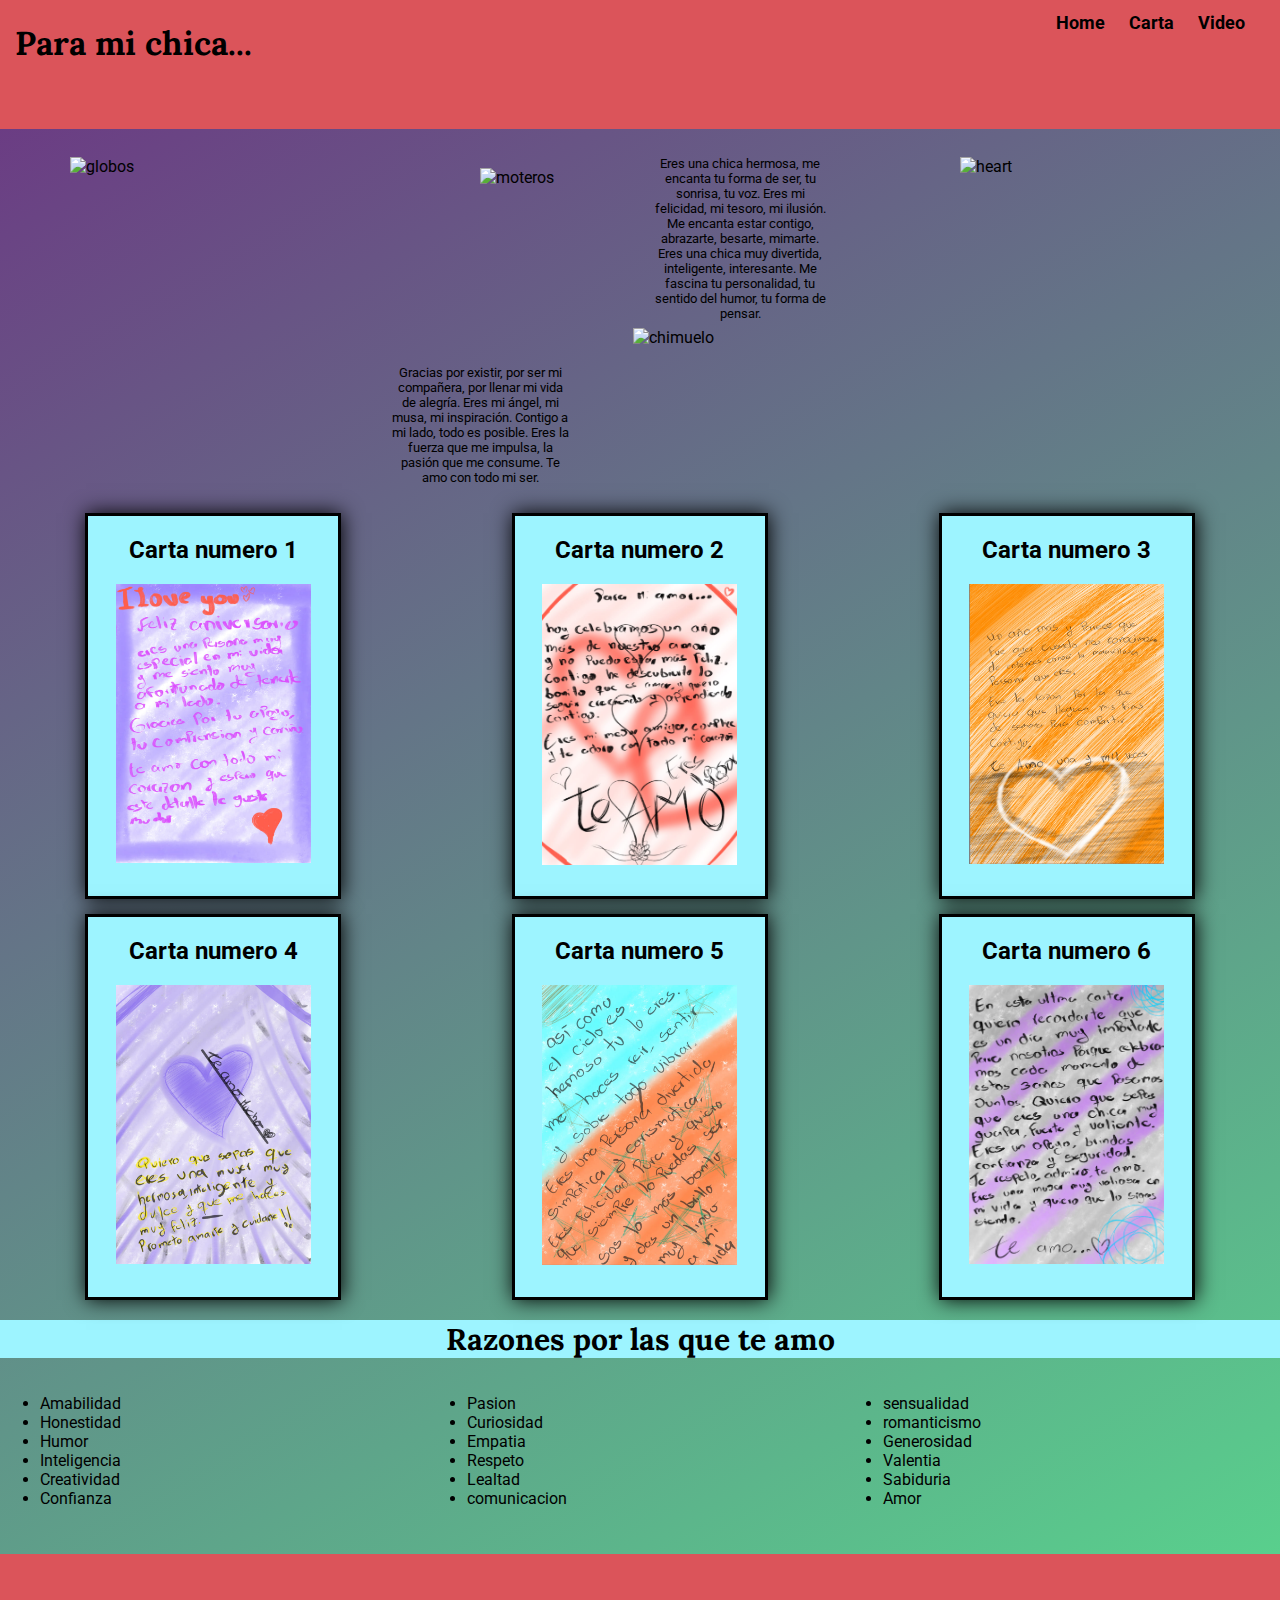
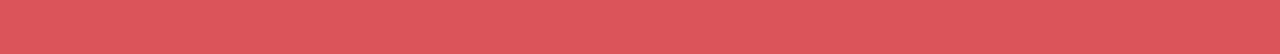
==== carta.html @ b3347b2d "first repository" ====
<!DOCTYPE html>
<html lang="en">
<head>
    <meta charset="UTF-8">
    <meta name="viewport" content="width=device-width, initial-scale=1" />
    <link rel="stylesheet" href="css//small.css">
    <link rel="stylesheet" href="css//medium.css">
    <link rel="stylesheet" href="css//large.css">
    <link rel="preconnect" href="https://fonts.googleapis.com">
    <link rel="preconnect" href="https://fonts.gstatic.com" crossorigin>
    <link href="https://fonts.googleapis.com/css2?family=Lora&family=Roboto:ital@1&display=swap" rel="stylesheet">
    <title>project page</title>
</head>


<body>
    <header>
        <h1>Para mi chica...</h1>
        <a id="menu" href="#"></a>
        <nav class="navi">
          <ul class="navigation">
            <li><a href="index.html">Home</a></li>
            <li><a href="carta.html">Carta</a></li>
            <li><a href="videos.html">Video</a></li>
          </ul>
        </nav>
    </header>

    <main>
      <div class="firstpartofcarts">
        <img src="images//moteros.JPG" alt="moteros">
        <p id="firsttext">Eres una chica hermosa, me encanta tu forma de ser, tu sonrisa, tu voz. Eres mi felicidad, mi tesoro, mi ilusión. Me encanta estar contigo, abrazarte, besarte, mimarte. Eres una chica muy divertida, inteligente, interesante. Me fascina tu personalidad, tu sentido del humor, tu forma de pensar.</p>
        <img src="images//chimuelo.JPG" alt="chimuelo">
        <p id="secondtext">Gracias por existir, por ser mi compañera, por llenar mi vida de alegría. Eres mi ángel, mi musa, mi inspiración. Contigo a mi lado, todo es posible. Eres la fuerza que me impulsa, la pasión que me consume. Te amo con todo mi ser.</p>
        <img src="images//astroglobos.JPG" alt="globos">
        <img src="images//astroheart.JPG" alt="heart">
      </div>


      <div class="carts">
        <div id="cart1">
          <h2>Carta numero 1</h2>
          <img src="images//carta1.jpg" alt="picture1">
          <p></p>
        </div>
        <div id="cart2">
          <h2>Carta numero 2</h2>
          <img src="images//carta2.jpg" alt="picture2">
          <p></p>
        </div>
        <div id="cart3">
          <h2>Carta numero 3</h2>
          <img src="images//carta3.jpg" alt="picture3">
          <p></p>
        </div>
        <div id="cart4">
          <h2>Carta numero 4</h2>
          <img src="images//carta4.jpg" alt="picture4">
          <p></p>
        </div>
        <div id="cart5">
          <h2>Carta numero 5</h2>
          <img src="images//carta5.jpg" alt="picture5">
          <p></p>
        </div>
        <div id="cart6">
          <h2>Carta numero 6</h2>
          <img src="images//carta6.jpg" alt="picture6">
          <p></p>
        </div>
      </div>


      <div class="downtitlerazones">
        <h1>Razones por las que te amo</h1>
      </div>
      <div class="Razones">
        <div class="primeraparte">
          <ul>
            <li>Amabilidad</li>
            <li>Honestidad</li>
            <li>Humor</li>
            <li>Inteligencia</li>
            <li>Creatividad</li>
          <li>Confianza</li>
          </ul>

        </div>
        <div class="segundaparte">
        <ul>
          <li>Pasion</li>
          <li>Curiosidad</li>
          <li>Empatia</li>
          <li>Respeto</li>
          <li>Lealtad</li>
          <li>comunicacion</li>
        </ul>
        </div>


        <div class="terceraparte">
        <ul>
          <li>sensualidad</li>
          <li>romanticismo</li>
          <li>Generosidad</li>
          <li>Valentia</li>
          <li>Sabiduria</li>
          <li>Amor</li>          
        </ul>
        </div>
      </div>

    </main>

    <footer>
    </footer>

    <script type="text/javascript" defer src="js/hambbuttom.js"></script>
</body>
</html>
---- css/small.css ----
/* header */
header{
    display: grid;
    grid-template-columns: 80px 1fr 1fr 1fr 1fr;
    background-color: #db545a;
    margin: 0 auto;
    height: 129px;
    width: auto;
}

header h1{
    font-size: 33px;
    grid-column: 1/4;
    padding-left: 15px;
}
body{
    background: linear-gradient(150deg, #6c3483, #58d68d);
    min-width: 387px;
    margin: 0 auto;
}
h2 h3 h4{
    font-family: 'Lora', cursive;
}
h1{
    font-family: 'Lora', sans-serif;
}
p,a{
    font-family: 'Roboto', sans-serif;
}
p{
    font-size: 13px;
}

/* ham buttom */
body {
	font-family: Roboto, sans-serif;
}
/* Mobile View ***************/
.navi{

    display: grid;
    grid-column: 5;
    grid-row: 1;
    background-color: #db545a;
}
#menu {
    grid-column: 6;
	display: block;
	font-size: 2rem;
	font-weight:700;
	text-decoration: none;
	padding: .5rem .75rem;
	color: #000;
}

#menu::before {
	content: "≡";
}
.navigation {
	list-style: none;
	margin: 0 auto;
	max-width: 760px;
}

.navigation li {
	display: none;
}
.navigation a {
	display: block;
	padding: 0.75rem;
	text-align: left;
	text-decoration: none;
	color: black;
	font-weight: 700;
	transition: 0.5s;
	font-size: clamp(1rem, 2vmin, 1.5rem);
}

.navigation a:hover {
	color: white;
	background-color: black;
}
.navigation a:active{
    color: white;
    background-color: black;
}

.show li {
	display: block;
}

#menu.show::before {
	content: "X";
}



/* main */
.firstimage img {
    grid-column: 1/5;
    grid-row: 2;
    margin-top: -7px;
    width: 100%;
    height: 430px;
}
.stats {
    text-align: center;
    position: absolute;
    height: 61px;
    top: 168px;
    right: 18px;
    background: radial-gradient(#eee, #f6f6f6);
    border: 3px solid #000;
    opacity: .9;
    margin-left: 69px;
    width: 230px;
}
.stats h2{
    font-size: 15px;
}
.Lomasbonito{
    text-align: center;
}
.dot {
    background: #000000;
    border-radius: 0.8em;
   color: #ffffff;
   display: inline-block;
   font-weight: bold;
   line-height: 1.6em;
   margin-right: 15px;
   text-align: center;
   width: 1.6em; 
   margin: 15px;
   margin-top: -11px;
   margin-bottom: -14px;
}  
/*----------- boxes--------- */  
.imagesofindex, .imagesofindex1, .imagesofindex2, .imagesofindex3, .imagesofindex4, .imagesofindex5{
    display: none;
}
.boxes{
    text-align: center;
}
.boxes img{
    width: 60%;
    padding: 7px;
    box-shadow: -3px 20px 20px 0px #000000;
}
.box2, .box3, .box4 {
    background-color: #9df4ff;
    width: 270px;
    border: 4px solid #db545a;
    margin-left: auto;
    margin-right: auto;
    margin-top: 40px;
    height: 398px;
    border: 1px solid #000;
}
.box2 h4{
    font-size: 20px;

}
.box3 h4{
    font-size: 20px;
}
.box4 h4{
    font-size: 20px;
}
/*----------- texto--------- */
.Primertexto{
    background-color: #000;
    border-radius: 130px;
}
.Primertexto p{
    text-align: center;
    padding: 25px;
    color: #eee;
    font-size: 18px;
}

/*------------video--------- */
iframe {
    display: block;
    margin: 0 auto;
    width: 358px;
 }
/*------------footer--------- */
footer{
    background-color: #db545a;
    margin-top: 30px;
    height: 100px;
}

/*------------------------------------------------------------carts page---------------------------------------------------------------------- */

.firstpartofcarts{
    display: grid;
    grid-template-columns: 1fr 1fr;
    grid-template-rows: 1fr 1fr;
}
.firstpartofcarts img:first-child{
    width: 159px;
    height: 167px;
    grid-column: 1;
    margin: auto;
}
#firsttext{
    text-align: center;
    margin-top: 27px;
    width: 180px;
}
.firstpartofcarts img:nth-child(3){
    width: 178px;
    height: 187px;
    grid-column: 2;
    margin: auto;
}
#secondtext{
    grid-row: 2;
    text-align: center;
    margin-top: 46px;
    margin-left: auto;
    margin-right: auto;
    width: 180px;
}
.firstpartofcarts img:nth-child(5){
    display: none;
}
.firstpartofcarts img:nth-child(6){
    display: none;
}


#cart1, #cart2, #cart3, #cart4, #cart5, #cart6 {
    background-color: #9df4ff;
    box-shadow: 1px 0px 20px 0px #000000;
    border: 3px solid #000;
    width: 320px;
    text-align: center;
    margin-left: auto;
    margin-right: auto;
    height: 470px;
    margin-top: 15px;
}
.carts img{
    width: 270px;
}
.downtitlerazones h1{
    background-color: #9df4ff;
    font-size: 30px;
    text-align: center;
}
.Razones{
    display: grid;
    grid-template-columns: 1fr 1fr 1fr;
    margin:auto
}
.terceraparte{
    margin-left: -10px;
}

/*------------------------------------------------------------video page---------------------------------------------------------------------- */
iframe{
    height: 237px;
    width: 270px;
}
.imagenespartearriba, .imagenesparteabajo{
    display: flex;
    margin: auto;
    justify-content: center;
    align-items: center;
    margin-top: 10px;
    margin-bottom: 10px;
    gap: 16px;
}
.imagenespartearriba img{
    width: 173px;
    height: 248px;
    margin: auto;
}
.imagenesparteabajo img{
    width: 173px;
    height: 248px;
    margin: auto;
}
.imagenumber6, .imagenumber7, .imagenumber8, .imagenumber9{
    display: none;
}
---- css/medium.css ----
@media only screen and (min-width: 416px){
    .stats {
        height: 54px;
        top: 155px;
        right: 10px;
        width: 293px;
    }
    .imagesofindex, .imagesofindex1{
        display:inline ;
    }
    .imagesofindex{
        margin-top: -8px;
    }
    .imagesofindex1{
        grid-column: 2;
        margin-top: -255px;
    }
        
    .boxes{
        display:grid;
        grid-template-columns: 1fr 1fr;
        grid-template-rows: 1fr 1fr 1fr;
        text-align: center;
    }
    .box2, .box3, .box4{
        width: auto;
        color: #000000;
        margin: 15px;
        height: 400px;
    }
    .box2{
        grid-row: 1;
    }
    .box3{
        grid-row: 2;
        grid-column: 2;
        margin-top: -237px;

    }
    .box4{
        grid-row: 3;
        margin-top: -388px;

    }
    .Primertexto{
        margin-top: -419px;
    }
    .carts{
        display: grid;
        grid-template-columns: 1fr 1fr;
    }
/*------------------------------------------------------------carts page---------------------------------------------------------------------- */
    .carts{
        display: grid;
        grid-template-columns: 1fr 1fr; 
    }
    #cart1, #cart2, #cart3, #cart4, #cart5, #cart6 {
        width: 200px;
        height: 400px;
    }
/*------------------------------------------------------------finish carts page---------------------------------------------------------------------- */

/*------------------------------------------------------------carts page---------------------------------------------------------------------- */
    .firstpartofcarts img:first-child{
        width: 186px;
        height: 179px;
        margin-top: 10px;
        margin-right: 5px;
    }
    #firsttext{
        text-align: center;
        margin-top: 27px;
        width: 200px;
    }
    .firstpartofcarts img:nth-child(3){
        width: 188px;
        height: 197px;
        margin-left: -2px;
    }
    #secondtext{
        width: 200px;
        margin-top: 46px;
        margin-right: 5px;
    }
    #cart1, #cart2, #cart3, #cart4, #cart5, #cart6 {
        width: 195px;
        height: 330px;
        margin-top: 15px;
    }
    .carts img{
        width: 170px;
    }
    /*------------------------------------------------------------video page---------------------------------------------------------------------- */
    iframe {
        width: 300px;
        height:320px;
    }

    .imagenespartearriba img{
        width: 193px;
    }
    .imagenesparteabajo img{
        width: 193px;
    }
}
@media only screen and (min-width: 635px){
    .imagesofindex{
        margin-top: 10px;
    }
    .imagesofindex1{
        margin-top: -231px;
    }
    .box2, .box3, .box4{
        height: 480px;
    }
    .stats {
        height: 41px;
        top: 155px;
        right: 28px;
        width: 448px;
    }
    .firstpartofcarts img:first-child{
        width: 216px;
        margin-top: 10px;
        margin-right: -5px;
    }
    #firsttext{
        text-align: center;
        margin-top: 16px;
        width: 200px;
        margin-left: 10px;
    }
    .firstpartofcarts img:nth-child(3){
        width: 210px;
        height: 210px;
        margin-left: -12px;
        margin-top: -16px;
    }
    #secondtext{
        width: 200px;
        margin-top: 46px;
        margin-right: 40px;
    }
    #cart1, #cart2, #cart3, #cart4, #cart5, #cart6 {
        width: 250px;
        height: 400px;
    }
    .carts img{
        width: 195px;
    }
    /*------------------------------------------------------------video page---------------------------------------------------------------------- */
    iframe {
        width: 350px;
        height:320px;
    }

    .imagenespartearriba img{
        width: 213px;
        height: 278px;
        margin: auto;
    }
    .imagenesparteabajo img{
        width: 213px;
        height: 278px;
        margin: auto;
    }

}
---- css/large.css ----
@media only screen and (min-width: 800px){
    .navigation {
		display: flex;
	}
	.navigation li {
		display: block; /* change state in small view */
		flex: 1 1 100%;
	}
	.navigation a {
		text-align: center;
	}
	#menu {
		display: none;
	}
    .boxes{
        display:grid;
        grid-template-columns: 1fr 1fr 1fr;
        grid-template-rows: 1fr;
        margin-top: 84px;
        gap: 23px;
    }
    .imagesofindex, .imagesofindex1, .imagesofindex2, .imagesofindex3, .imagesofindex4, .imagesofindex5{
        display:block;
        margin: auto;
    }
    .imagesofindex{
        margin-top: 0px;
    }
    .imagesofindex1{
        grid-column: 3;
        margin-top: 0;
    }
    .imagesofindex5{
        grid-column: 2;
        grid-row: 2;
    }
    .boxes img{
        width: 150px;
        height: 174px;
        margin-bottom: 10px;
        background-color: #db545a;
    }
    .box2, .box3, .box4{
        height: 367px;
        width: 222px;
        color:#db545a;
        margin: auto;
    }
    .box3 {
        grid-column: 2;
        grid-row: 1;
        margin-top: auto;
    }
    .box4 {
        grid-row: 1;
        margin-top: auto;
    }
    .Primertexto{
        margin-top: auto;
        margin-left: 30px;
        margin-right: 30px;
    }
    /*------------------------------------------------------------carts page---------------------------------------------------------------------- */
    .firstpartofcarts img:first-child{
        grid-column: 2;
    }
    #firsttext{
        text-align: center;
        margin-top: 27px;
        width: 180px;
    }
    .firstpartofcarts img:nth-child(3){
        width: 168px;
        height: 167px;
        grid-column: 3;
        margin: auto;
    }
    #secondtext{
        grid-row: 2;
        grid-column: 2;
        text-align: center;
        margin-top: 46px;
        margin-left: auto;
        margin-right: auto;
        width: 180px;
    }
    .firstpartofcarts {
        display: grid;
        grid-template-columns: 1fr 1fr 1fr 1fr;
        grid-template-rows: 190px 1fr;
    }
    .firstpartofcarts img:first-child{
        width: 165px;
        margin-top: 39px;
        margin-right: -5px;
    
    }
    .firstpartofcarts img:nth-child(3) {
        width: 186px;
        height: 162px;
        margin-left: -7px;
    }
    .firstpartofcarts img:nth-child(5){
        display: inline;
        width: 180px;
        height: 340px;
        grid-column: 1;
        grid-row: 1/2;
        margin-top: 28px;
        margin-left: auto;
        margin-right: auto;
    }
    .firstpartofcarts img:nth-child(6){
        display: inline;
        width: 180px;
        height: 340px;
        grid-column: 4;
        grid-row: 1/2;
        margin-top: 28px;
    }
    .carts{
        display: grid;
        grid-template-columns: 1fr 1fr 1fr;
        grid-row: 1fr 1fr;
    }
    #cart1, #cart2, #cart3, #cart4, #cart5, #cart6 {
        width: 250px;
        height: 380px;
    }
/*------------------------------------------------------------video page---------------------------------------------------------------------- */ 
.imagenespartearriba img{
    width: 190px;
    height: 278px;
    margin: auto;
}
.imagenesparteabajo img{
    width: 190px;
    height: 278px;
    margin: auto;
}
.imagenumber6, .imagenumber7, .imagenumber8, .imagenumber9{
        display: inline;
    }
}
@media only screen and (min-width: 953px){
    .boxes img{
        width: 170px;
        height: 215px;
    }
    .box2, .box3, .box4{
        height: 403px;
        width: 255px;
    }
    /*------------------------------------------------------------video page---------------------------------------------------------------------- */
    .imagenespartearriba img{
        width: 213px;
        height: 278px;
        margin: auto;
    }
    .imagenesparteabajo img{
        width: 213px;
        height: 278px;
        margin: auto;
    }
    .imagenespartearriba, .imagenesparteabajo{
        gap: 40px;
    }   
    iframe {
        width: 430px;
        height:350px;
    }
}
@media only screen and (min-width: 1330px){
    .box2, .box3, .box4{
        height:550px;
    }
}
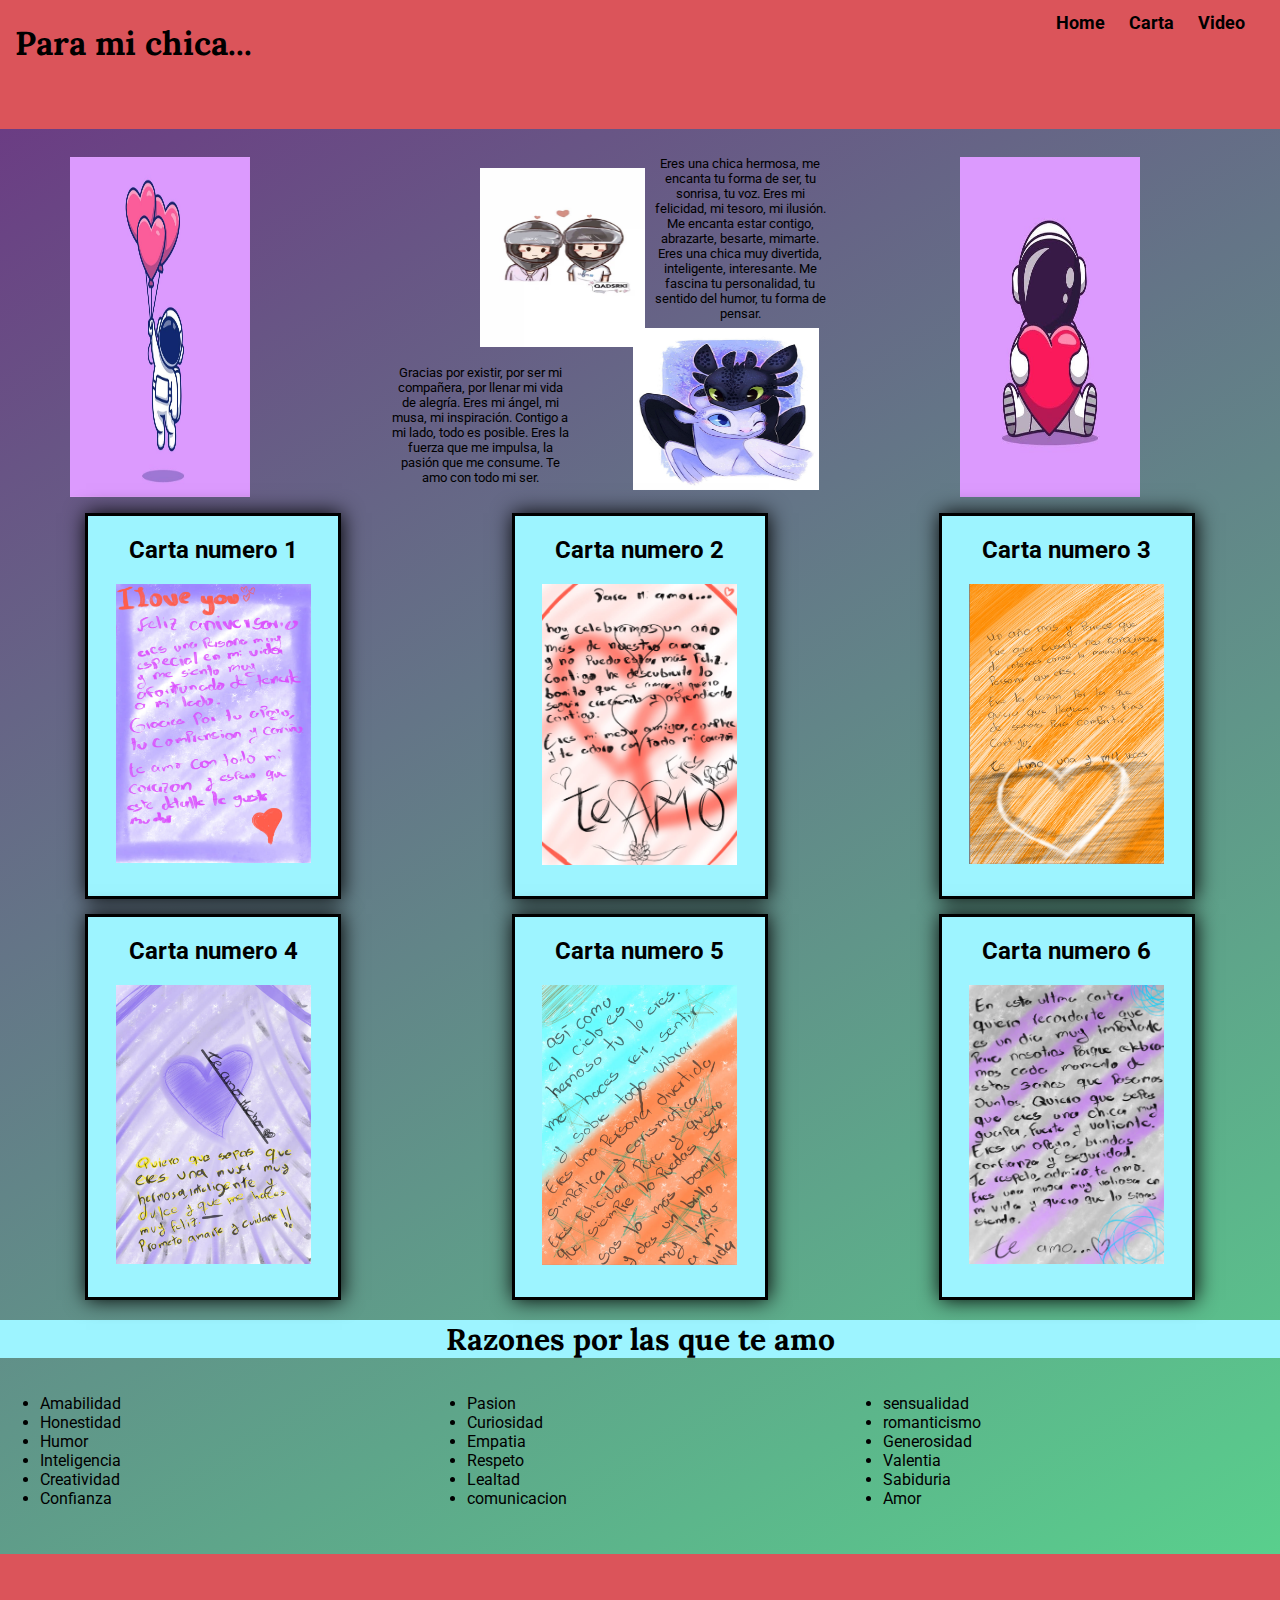
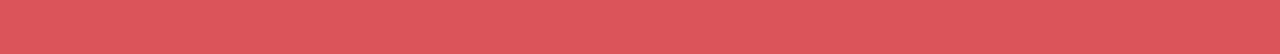
==== commit b8eef6a7: "images jpg size" ====
--- a/carta.html
+++ b/carta.html
@@ -28,12 +28,12 @@
 
     <main>
       <div class="firstpartofcarts">
-        <img src="images//moteros.JPG" alt="moteros">
+        <img src="images//moteros.jpg" alt="moteros">
         <p id="firsttext">Eres una chica hermosa, me encanta tu forma de ser, tu sonrisa, tu voz. Eres mi felicidad, mi tesoro, mi ilusión. Me encanta estar contigo, abrazarte, besarte, mimarte. Eres una chica muy divertida, inteligente, interesante. Me fascina tu personalidad, tu sentido del humor, tu forma de pensar.</p>
-        <img src="images//chimuelo.JPG" alt="chimuelo">
+        <img src="images//chimuelo.jpg" alt="chimuelo">
         <p id="secondtext">Gracias por existir, por ser mi compañera, por llenar mi vida de alegría. Eres mi ángel, mi musa, mi inspiración. Contigo a mi lado, todo es posible. Eres la fuerza que me impulsa, la pasión que me consume. Te amo con todo mi ser.</p>
-        <img src="images//astroglobos.JPG" alt="globos">
-        <img src="images//astroheart.JPG" alt="heart">
+        <img src="images/astroglobos.jpg" alt="globos">
+        <img src="images//astroheart.jpg" alt="heart">
       </div>
 
 
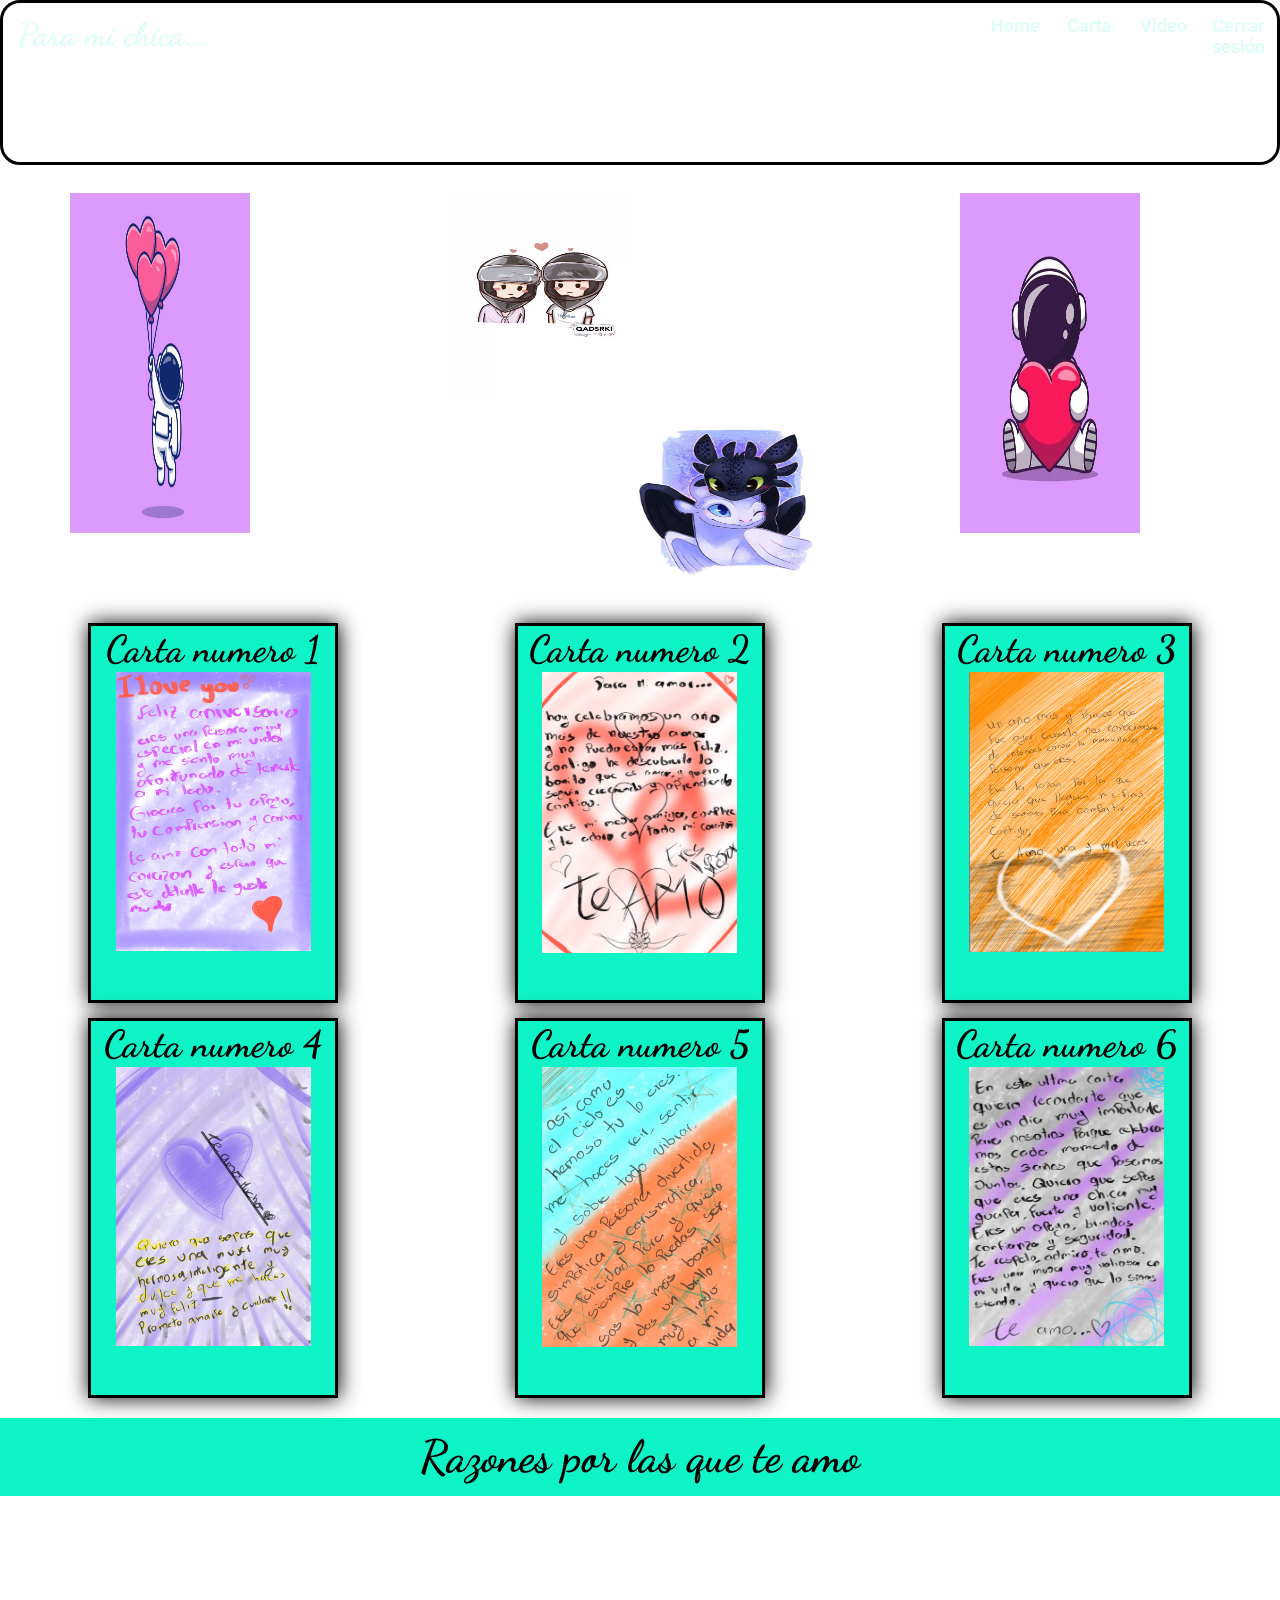
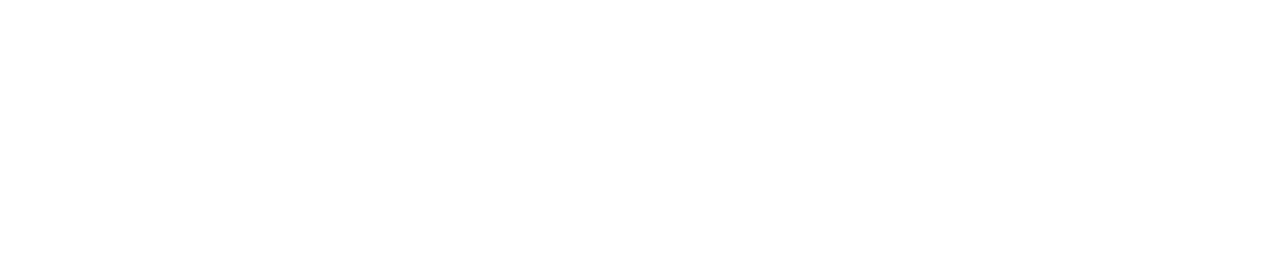
==== commit 9d5d95ec: "last changes" ====
--- a/carta.html
+++ b/carta.html
@@ -8,7 +8,7 @@
     <link rel="stylesheet" href="css//large.css">
     <link rel="preconnect" href="https://fonts.googleapis.com">
     <link rel="preconnect" href="https://fonts.gstatic.com" crossorigin>
-    <link href="https://fonts.googleapis.com/css2?family=Lora&family=Roboto:ital@1&display=swap" rel="stylesheet">
+    <link href="https://fonts.googleapis.com/css2?family=Dancing+Script:wght@600&family=Lora&family=Roboto:ital@1&display=swap" rel="stylesheet">
     <title>project page</title>
 </head>
 
@@ -22,6 +22,7 @@
             <li><a href="index.html">Home</a></li>
             <li><a href="carta.html">Carta</a></li>
             <li><a href="videos.html">Video</a></li>
+            <li id="logoutButton"><a>Cerrar sesión</a></li>
           </ul>
         </nav>
     </header>
@@ -116,5 +117,6 @@
     </footer>
 
     <script type="text/javascript" defer src="js/hambbuttom.js"></script>
+    <script type="text/javascript" defer src="js/logout.js"></script>
 </body>
 </html>--- a/css/small.css
+++ b/css/small.css
@@ -1,35 +1,83 @@
-
 /* header */
 header{
     display: grid;
     grid-template-columns: 80px 1fr 1fr 1fr 1fr;
-    background-color: #db545a;
+    background-image: url(https://i.ibb.co/s57NrgV/aba074a8-fa0d-44be-8b86-1d2328bdad12.jpg);
     margin: 0 auto;
-    height: 129px;
+    height: 165px;
     width: auto;
+    border-radius: 20px;
+    border: 3px solid #000;
 }
 
 header h1{
     font-size: 33px;
     grid-column: 1/4;
     padding-left: 15px;
-}
-body{
-    background: linear-gradient(150deg, #6c3483, #58d68d);
-    min-width: 387px;
-    margin: 0 auto;
-}
+    font-family: 'Dancing Script', sans-serif;
+}
+* {
+	margin: 0;
+	padding: 0;
+	box-sizing: border-box;
+	}
+html {
+    background-image: url(https://i.ibb.co/s57NrgV/aba074a8-fa0d-44be-8b86-1d2328bdad12.jpg);
+    background-position-x: 406px;
+    background-position-y: 803px;
+	background-attachment: fixed;
+	}
+
+body {
+	height: 100%;
+	background-image: linear-gradient(hsl(10,90,66), transparent 70%);
+	background-size: 100% 100%;
+	mix-blend-mode: difference;
+	}
+
 h2 h3 h4{
     font-family: 'Lora', cursive;
 }
 h1{
-    font-family: 'Lora', sans-serif;
+    color: #DEFFF2;
 }
 p,a{
     font-family: 'Roboto', sans-serif;
 }
 p{
     font-size: 13px;
+}
+@property --rotate {
+	syntax: "<angle>";
+	initial-value: 0deg;
+	inherits: false;
+}
+.modal::before {
+	content: "";
+	display: block;
+    width: 102%;
+height: 730px;
+	background: conic-gradient(
+			from var(--rotate) at 50% 50%,
+			#000009 6%,
+			#5F4BB6 90%,
+			#0FF4C6 100%
+		),
+		#D68FD6;
+	position: absolute;
+	z-index: -1;
+	top: -5%;
+	left: -2%;
+	animation: spin 2s linear infinite;
+}
+
+@keyframes spin {
+	0% {
+		--rotate: 0deg;
+	}
+	100% {
+		--rotate: 360deg;
+	}
 }
 
 /* ham buttom */
@@ -42,7 +90,7 @@
     display: grid;
     grid-column: 5;
     grid-row: 1;
-    background-color: #db545a;
+    background-color: transparent;
 }
 #menu {
     grid-column: 6;
@@ -51,11 +99,12 @@
 	font-weight:700;
 	text-decoration: none;
 	padding: .5rem .75rem;
-	color: #000;
+	color: transparent;
 }
 
 #menu::before {
 	content: "≡";
+    color: #DEFFF2;
 }
 .navigation {
 	list-style: none;
@@ -71,19 +120,19 @@
 	padding: 0.75rem;
 	text-align: left;
 	text-decoration: none;
-	color: black;
+	color: #DEFFF2;
 	font-weight: 700;
 	transition: 0.5s;
 	font-size: clamp(1rem, 2vmin, 1.5rem);
 }
 
 .navigation a:hover {
-	color: white;
-	background-color: black;
+	color: #D68FD6;
+	background-color: #000009;
 }
 .navigation a:active{
-    color: white;
-    background-color: black;
+    color: #DEFFF2;
+    background-color: #000009;
 }
 
 .show li {
@@ -93,6 +142,49 @@
 #menu.show::before {
 	content: "X";
 }
+
+/* boton */
+#pressMe {
+    display: flex;
+    width: 288px;
+    height: 60px;
+    font-size: 20pt;
+    border-radius: 10px;
+    border: none;
+    background: #5442a0;
+    line-height: 60px;
+    margin-left: auto;
+    margin-right: auto;
+    margin-top: 20px;
+    text-align: center;
+    flex-wrap: nowrap;
+    flex-direction: row;
+    justify-content: center;
+    font-family: 'Lora', cursive;
+  }
+  
+  #pressMe:hover {
+    background: white;
+    color: #5442a0;
+  }
+  .message {
+    display: none;
+    position: absolute;
+    top: 644px;
+    left: 50%;
+    transform: translate(-50%, -50%);
+    background-color: #5442a0;
+    color: black;
+    text-align: center;
+    border-radius: 30px;
+    width: 312px;
+    height: 78px;
+  }
+  .message p{
+    font-size: 30px;
+    font-family: 'Lora', cursive;
+    margin-top: 18px;
+  }
 
 
 
@@ -115,12 +207,20 @@
     opacity: .9;
     margin-left: 69px;
     width: 230px;
+    border-radius: 22px;
 }
 .stats h2{
     font-size: 15px;
+    margin-top: 8px;
 }
 .Lomasbonito{
-    text-align: center;
+    font-size: 40px;
+    text-align: center;
+    color: #ebfffb;
+    background: #5442a0;
+    border-radius: 30px;
+    margin-top: 20px;
+    font-family: 'Dancing Script', sans-serif;
 }
 .dot {
     background: #000000;
@@ -147,9 +247,10 @@
     width: 60%;
     padding: 7px;
     box-shadow: -3px 20px 20px 0px #000000;
+    background-color:#FFFBFC;
 }
 .box2, .box3, .box4 {
-    background-color: #9df4ff;
+    background-color: #0FF4C6;
     width: 270px;
     border: 4px solid #db545a;
     margin-left: auto;
@@ -159,25 +260,35 @@
     border: 1px solid #000;
 }
 .box2 h4{
-    font-size: 20px;
+    color:#000009;
+    font-family: 'Dancing Script', sans-serif;
+    font-size: 30px;
 
 }
 .box3 h4{
-    font-size: 20px;
+    font-family: 'Dancing Script', sans-serif;
+    font-size: 30px;
+    color:#000009;
 }
 .box4 h4{
-    font-size: 20px;
+    font-family: 'Dancing Script', sans-serif;
+    font-size: 30px;
+    color:#000009;
 }
 /*----------- texto--------- */
 .Primertexto{
-    background-color: #000;
+    background-color: #0FF4C6;
     border-radius: 130px;
 }
 .Primertexto p{
     text-align: center;
     padding: 25px;
-    color: #eee;
-    font-size: 18px;
+    color: #000009;
+    font-size: 33px;
+    margin-top: 20px;
+    margin-bottom: 20px;
+    font-family: 'Dancing Script', sans-serif;
+    
 }
 
 /*------------video--------- */
@@ -188,7 +299,7 @@
  }
 /*------------footer--------- */
 footer{
-    background-color: #db545a;
+    background-image: url(https://i.ibb.co/s57NrgV/aba074a8-fa0d-44be-8b86-1d2328bdad12.jpg);
     margin-top: 30px;
     height: 100px;
 }
@@ -199,10 +310,11 @@
     display: grid;
     grid-template-columns: 1fr 1fr;
     grid-template-rows: 1fr 1fr;
+    margin-bottom: 25px;
 }
 .firstpartofcarts img:first-child{
     width: 159px;
-    height: 167px;
+    height: 214px;
     grid-column: 1;
     margin: auto;
 }
@@ -210,20 +322,25 @@
     text-align: center;
     margin-top: 27px;
     width: 180px;
+    color: white;
+    font-size: 16px;
 }
 .firstpartofcarts img:nth-child(3){
     width: 178px;
     height: 187px;
     grid-column: 2;
     margin: auto;
+    margin-top: 10px;
 }
 #secondtext{
     grid-row: 2;
     text-align: center;
-    margin-top: 46px;
+    margin-top: 10px;
     margin-left: auto;
     margin-right: auto;
     width: 180px;
+    color: white;
+    font-size: 16px;
 }
 .firstpartofcarts img:nth-child(5){
     display: none;
@@ -234,7 +351,7 @@
 
 
 #cart1, #cart2, #cart3, #cart4, #cart5, #cart6 {
-    background-color: #9df4ff;
+    background-color: #0FF4C6;
     box-shadow: 1px 0px 20px 0px #000000;
     border: 3px solid #000;
     width: 320px;
@@ -243,22 +360,41 @@
     margin-right: auto;
     height: 470px;
     margin-top: 15px;
+    font-family: 'Dancing Script', sans-serif;
+    font-size: 25px;
 }
 .carts img{
     width: 270px;
 }
 .downtitlerazones h1{
-    background-color: #9df4ff;
-    font-size: 30px;
-    text-align: center;
+    background-color: #0FF4C6;
+    font-size: 35px;
+    text-align: center;
+    color: #000;
+    margin-top: 20px;
+    font-family: 'Dancing Script', sans-serif;
 }
 .Razones{
     display: grid;
     grid-template-columns: 1fr 1fr 1fr;
     margin:auto
 }
+.primeraparte{
+    margin-left: auto;
+    margin-right: auto;
+}
+.segundaparte{
+    margin-left: auto;
+    margin-right: auto;
+}
 .terceraparte{
-    margin-left: -10px;
+    margin-left: auto;
+    margin-right: auto;
+}
+li{
+    color: white;
+    font-family: 'Dancing Script', sans-serif;
+    font-size: 22px;
 }
 
 /*------------------------------------------------------------video page---------------------------------------------------------------------- */
@@ -289,3 +425,132 @@
     display: none;
 }
 
+/* -----------------------------------------------------------login page----------------------------------------------------------*/
+@import url(https://fonts.googleapis.com/css?family=Lato);
+
+.bodylogin {
+  display: flex;
+  height: 100vh;
+  justify-content: center;
+  align-items: center;
+  font-family: Lato, sans-serif;
+  background: url("https://i.ibb.co/dGy8SN0/cumple1.jpg") 0 / cover
+    fixed;
+}
+
+#login-form {
+  display: flex;
+  flex-direction: column;
+  align-items: center;
+  padding: 2em;
+  color: white;
+  background: rgba(0, 0, 0, 0.8);
+  border-radius: 10px;
+  box-shadow:
+  0 0.4px 0.6px rgba(0, 0, 0, 0.141),
+  0 1px 1.3px rgba(0, 0, 0, 0.202),
+  0 1.9px 2.5px rgba(0, 0, 0, 0.25),
+  0 3.4px 4.5px rgba(0, 0, 0, 0.298),
+  0 6.3px 8.4px rgba(0, 0, 0, 0.359),
+  0 15px 20px rgba(0, 0, 0, 0.5);
+}
+
+
+h1{
+    margin-bottom: 0.3em;
+    padding: 12px 0;
+    font-size: 2.5em;
+}
+
+.form-field {
+    position: relative;
+    margin: 20px 0 8px 0;
+    font-size: 20px;
+    border-bottom: 1px solid white;
+    transition: 0.4s;
+    &::after {
+    position: absolute;
+    content: "";
+    bottom: -1px;
+    left: 0;
+    width: 100%;
+    height: 2px;
+    background: #3498db;
+    transform-origin: left;
+    transform: scaleX(0);
+    transition: 0.4s ease;
+}
+
+&:focus-within::after {
+    transform: scaleX(1);
+}
+
+input {
+    padding-left: 10px;
+    color: white;
+    background: transparent;
+    border: none;
+    outline: none;
+    &:focus ~ label,
+    &:not(:placeholder-shown) ~ label {
+    transform: translateY(-24px) scale(0.75);
+}
+
+      &:valid ~ label {
+        color: #3498db;
+      }
+
+      &:invalid ~ label {
+        color: #e74c3c;
+      }
+    }
+
+    label {
+      position: absolute;
+      left: 32px;
+      top: 24px;
+      transform-origin: left;
+      transition: 0.4s;
+    }
+  }
+
+#btn {
+    position: relative;
+    width: 100%;
+    padding: 6px 0;
+    margin: 36px 0 18px 0;
+    font-size: 1.2em;
+    color: white;
+    background: transparent;
+    border: 2px solid hsla(204, 70%, 53%, 1);
+    outline: none;
+    cursor: pointer;
+    overflow: hidden;
+    transition: 0.5s;
+
+    &::before {
+      position: absolute;
+      content: "";
+      top: 0;
+      left: 0;
+      width: 100%;
+      height: 100%;
+      background: linear-gradient(
+        120deg,
+        transparent,
+        hsla(204, 70%, 53%, 0.5),
+        transparent
+      );
+      transform: translateX(-100%);
+      transition: 0.5s;
+}
+
+    &:hover {
+      box-shadow: 0 0 20px 10px hsla(204, 70%, 53%, 0.5);
+    }
+
+    &:hover::before {
+      transform: translateX(100%);
+    }
+}
+  
--- a/css/medium.css
+++ b/css/medium.css
@@ -1,7 +1,10 @@
 @media only screen and (min-width: 416px){
+    body{
+        background-size: 55%;
+    }
     .stats {
-        height: 54px;
-        top: 155px;
+        height: 56px;
+        top: 178px;
         right: 10px;
         width: 293px;
     }
@@ -63,8 +66,8 @@
 /*------------------------------------------------------------carts page---------------------------------------------------------------------- */
     .firstpartofcarts img:first-child{
         width: 186px;
-        height: 179px;
-        margin-top: 10px;
+        height: 203px;
+        margin-top: 31px;
         margin-right: 5px;
     }
     #firsttext{
@@ -79,12 +82,12 @@
     }
     #secondtext{
         width: 200px;
-        margin-top: 46px;
+        margin-top: 10px;
         margin-right: 5px;
     }
     #cart1, #cart2, #cart3, #cart4, #cart5, #cart6 {
         width: 195px;
-        height: 330px;
+        height: 356px;
         margin-top: 15px;
     }
     .carts img{
@@ -102,8 +105,17 @@
     .imagenesparteabajo img{
         width: 193px;
     }
+    .downtitlerazones h1 {
+        font-size: 30px;
+        }
+    li{
+        font-size: 25px;
+    }
 }
 @media only screen and (min-width: 635px){
+    body{
+        background-size: 40%;
+    }
     .imagesofindex{
         margin-top: 10px;
     }
@@ -115,13 +127,13 @@
     }
     .stats {
         height: 41px;
-        top: 155px;
+        top: 176px;
         right: 28px;
         width: 448px;
     }
     .firstpartofcarts img:first-child{
         width: 216px;
-        margin-top: 10px;
+        margin-top: 21px;
         margin-right: -5px;
     }
     #firsttext{
@@ -133,20 +145,26 @@
     .firstpartofcarts img:nth-child(3){
         width: 210px;
         height: 210px;
-        margin-left: -12px;
-        margin-top: -16px;
+        margin-left: -5px;
+        margin-top: 0px;
     }
     #secondtext{
         width: 200px;
-        margin-top: 46px;
-        margin-right: 40px;
+        margin-top: 8px;
+        margin-right: 18px;
     }
     #cart1, #cart2, #cart3, #cart4, #cart5, #cart6 {
         width: 250px;
-        height: 400px;
+        height: 365px;
     }
     .carts img{
         width: 195px;
+    }
+    .downtitlerazones h1 {
+        font-size: 35px;
+        }
+    li{
+        font-size: 29px;
     }
     /*------------------------------------------------------------video page---------------------------------------------------------------------- */
     iframe {
--- a/css/large.css
+++ b/css/large.css
@@ -1,4 +1,7 @@
 @media only screen and (min-width: 800px){
+    body{
+        background-size: 20%;
+    }
     .navigation {
 		display: flex;
 	}
@@ -38,7 +41,6 @@
         width: 150px;
         height: 174px;
         margin-bottom: 10px;
-        background-color: #db545a;
     }
     .box2, .box3, .box4{
         height: 367px;
@@ -67,13 +69,15 @@
     #firsttext{
         text-align: center;
         margin-top: 27px;
-        width: 180px;
+        width: 208px;
     }
     .firstpartofcarts img:nth-child(3){
         width: 168px;
         height: 167px;
         grid-column: 3;
         margin: auto;
+        margin-left: 7px;
+        margin-top: 63px;
     }
     #secondtext{
         grid-row: 2;
@@ -90,9 +94,9 @@
         grid-template-rows: 190px 1fr;
     }
     .firstpartofcarts img:first-child{
-        width: 165px;
-        margin-top: 39px;
-        margin-right: -5px;
+        width: 182px;
+        margin-top: 30px;
+        margin-right: 8px;
     
     }
     .firstpartofcarts img:nth-child(3) {
@@ -127,6 +131,12 @@
         width: 250px;
         height: 380px;
     }
+    .downtitlerazones h1 {
+    font-size: 45px;
+    }
+    li{
+        font-size: 33px;
+    }
 /*------------------------------------------------------------video page---------------------------------------------------------------------- */ 
 .imagenespartearriba img{
     width: 190px;
@@ -150,6 +160,11 @@
     .box2, .box3, .box4{
         height: 403px;
         width: 255px;
+    }
+    #secondtext {
+        width: 200px;
+        margin-top: 57px;
+        margin-right: 20px;
     }
     /*------------------------------------------------------------video page---------------------------------------------------------------------- */
     .imagenespartearriba img{
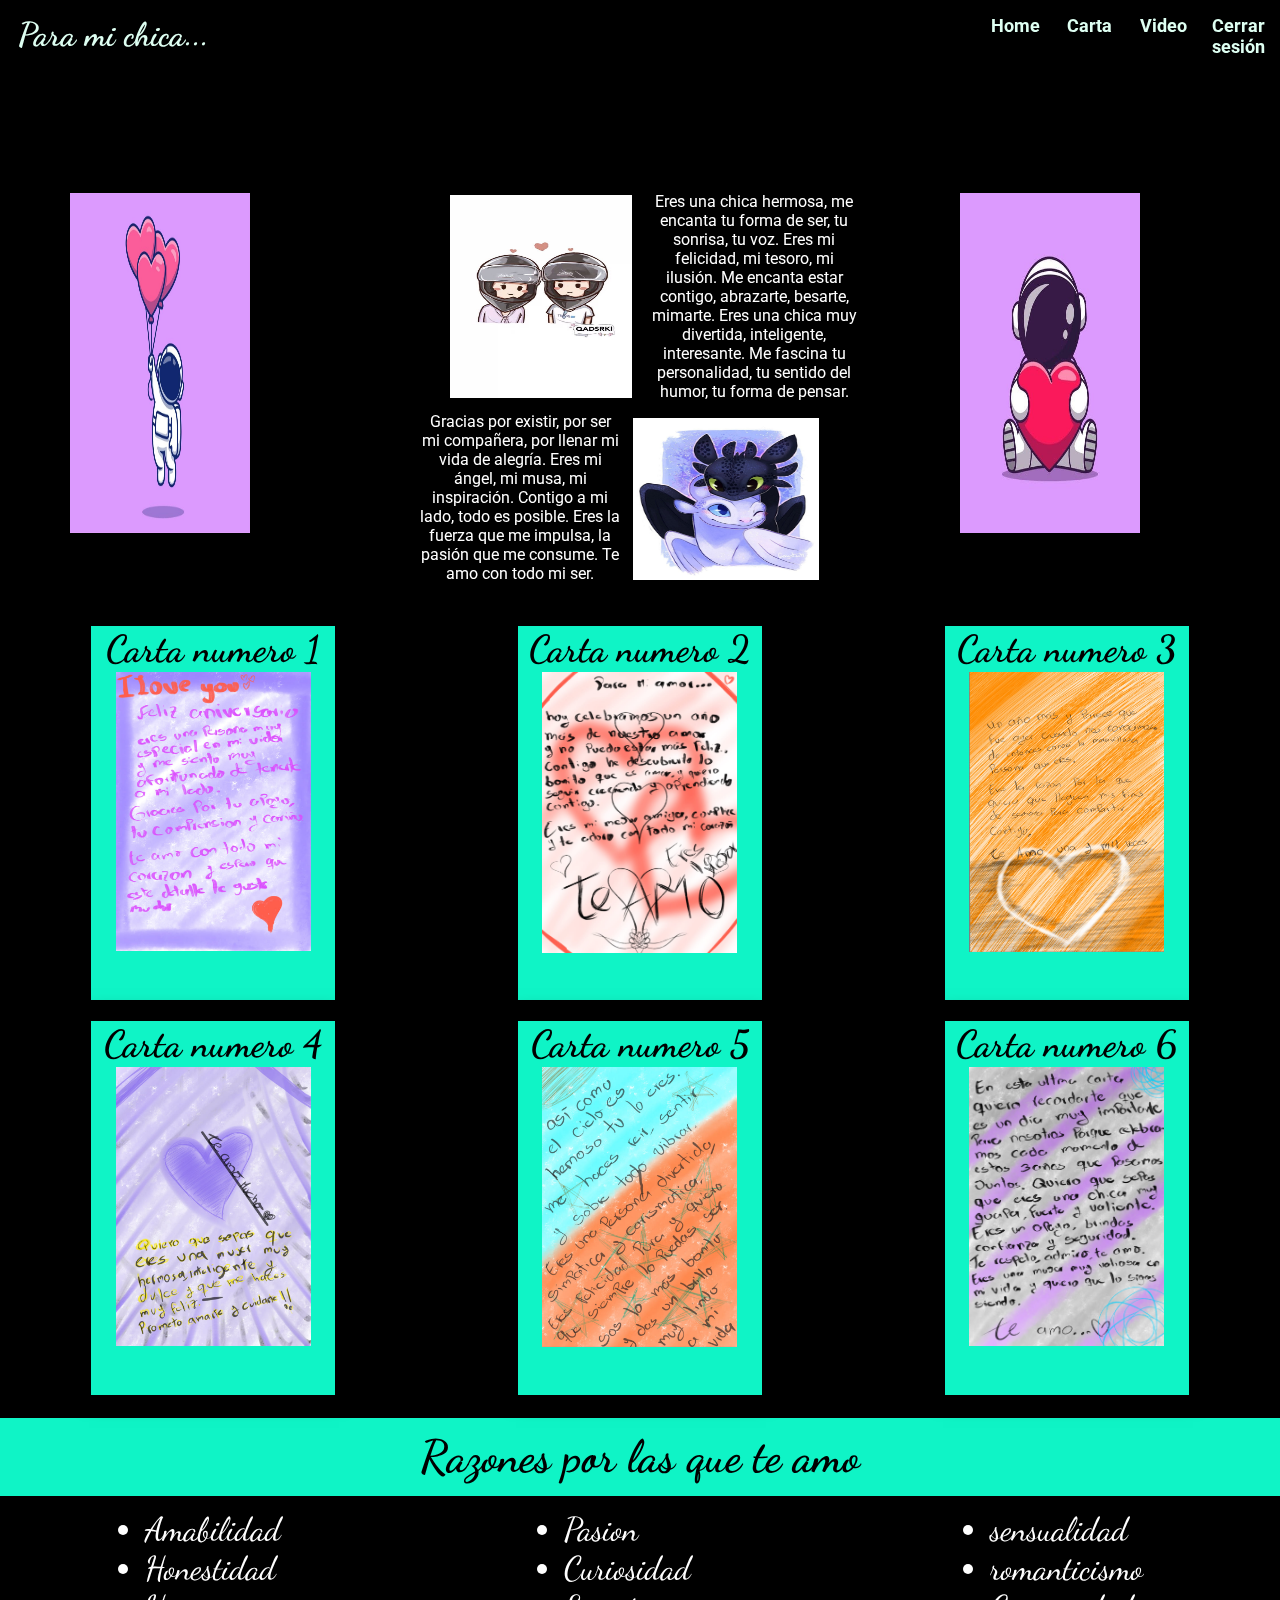
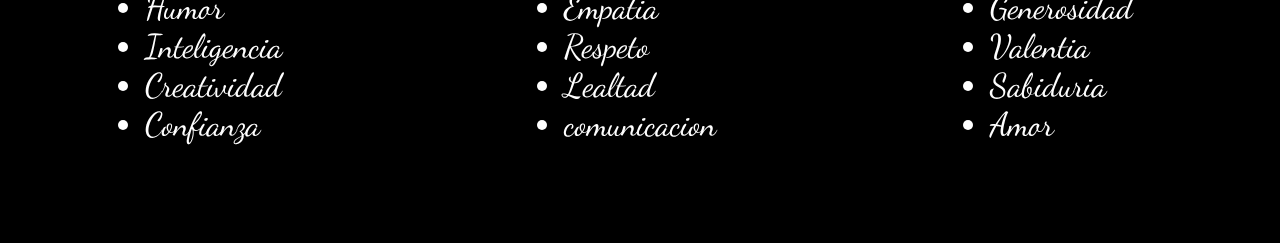
==== commit ad2b0412: "fixed" ====
--- a/carta.html
+++ b/carta.html
@@ -19,7 +19,7 @@
         <a id="menu" href="#"></a>
         <nav class="navi">
           <ul class="navigation">
-            <li><a href="index.html">Home</a></li>
+            <li><a href="principal.html">Home</a></li>
             <li><a href="carta.html">Carta</a></li>
             <li><a href="videos.html">Video</a></li>
             <li id="logoutButton"><a>Cerrar sesión</a></li>
@@ -28,88 +28,91 @@
     </header>
 
     <main>
-      <div class="firstpartofcarts">
-        <img src="images//moteros.jpg" alt="moteros">
-        <p id="firsttext">Eres una chica hermosa, me encanta tu forma de ser, tu sonrisa, tu voz. Eres mi felicidad, mi tesoro, mi ilusión. Me encanta estar contigo, abrazarte, besarte, mimarte. Eres una chica muy divertida, inteligente, interesante. Me fascina tu personalidad, tu sentido del humor, tu forma de pensar.</p>
-        <img src="images//chimuelo.jpg" alt="chimuelo">
-        <p id="secondtext">Gracias por existir, por ser mi compañera, por llenar mi vida de alegría. Eres mi ángel, mi musa, mi inspiración. Contigo a mi lado, todo es posible. Eres la fuerza que me impulsa, la pasión que me consume. Te amo con todo mi ser.</p>
-        <img src="images/astroglobos.jpg" alt="globos">
-        <img src="images//astroheart.jpg" alt="heart">
-      </div>
-
-
-      <div class="carts">
-        <div id="cart1">
-          <h2>Carta numero 1</h2>
-          <img src="images//carta1.jpg" alt="picture1">
-          <p></p>
-        </div>
-        <div id="cart2">
-          <h2>Carta numero 2</h2>
-          <img src="images//carta2.jpg" alt="picture2">
-          <p></p>
-        </div>
-        <div id="cart3">
-          <h2>Carta numero 3</h2>
-          <img src="images//carta3.jpg" alt="picture3">
-          <p></p>
-        </div>
-        <div id="cart4">
-          <h2>Carta numero 4</h2>
-          <img src="images//carta4.jpg" alt="picture4">
-          <p></p>
-        </div>
-        <div id="cart5">
-          <h2>Carta numero 5</h2>
-          <img src="images//carta5.jpg" alt="picture5">
-          <p></p>
-        </div>
-        <div id="cart6">
-          <h2>Carta numero 6</h2>
-          <img src="images//carta6.jpg" alt="picture6">
-          <p></p>
-        </div>
-      </div>
-
-
-      <div class="downtitlerazones">
-        <h1>Razones por las que te amo</h1>
-      </div>
-      <div class="Razones">
-        <div class="primeraparte">
-          <ul>
-            <li>Amabilidad</li>
-            <li>Honestidad</li>
-            <li>Humor</li>
-            <li>Inteligencia</li>
-            <li>Creatividad</li>
-          <li>Confianza</li>
-          </ul>
-
-        </div>
-        <div class="segundaparte">
-        <ul>
-          <li>Pasion</li>
-          <li>Curiosidad</li>
-          <li>Empatia</li>
-          <li>Respeto</li>
-          <li>Lealtad</li>
-          <li>comunicacion</li>
-        </ul>
+      <div class="background">
+        <div class="firstpartofcarts">
+          <img src="images//moteros.jpg" alt="moteros">
+          <p id="firsttext">Eres una chica hermosa, me encanta tu forma de ser, tu sonrisa, tu voz. Eres mi felicidad, mi tesoro, mi ilusión. Me encanta estar contigo, abrazarte, besarte, mimarte. Eres una chica muy divertida, inteligente, interesante. Me fascina tu personalidad, tu sentido del humor, tu forma de pensar.</p>
+          <img src="images//chimuelo.jpg" alt="chimuelo">
+          <p id="secondtext">Gracias por existir, por ser mi compañera, por llenar mi vida de alegría. Eres mi ángel, mi musa, mi inspiración. Contigo a mi lado, todo es posible. Eres la fuerza que me impulsa, la pasión que me consume. Te amo con todo mi ser.</p>
+          <img src="images/astroglobos.jpg" alt="globos">
+          <img src="images//astroheart.jpg" alt="heart">
         </div>
 
 
-        <div class="terceraparte">
-        <ul>
-          <li>sensualidad</li>
-          <li>romanticismo</li>
-          <li>Generosidad</li>
-          <li>Valentia</li>
-          <li>Sabiduria</li>
-          <li>Amor</li>          
-        </ul>
+        <div class="carts">
+          <div id="cart1">
+            <h2>Carta numero 1</h2>
+            <img src="images//carta1.jpg" alt="picture1">
+            <p></p>
+          </div>
+          <div id="cart2">
+            <h2>Carta numero 2</h2>
+            <img src="images//carta2.jpg" alt="picture2">
+            <p></p>
+          </div>
+          <div id="cart3">
+            <h2>Carta numero 3</h2>
+            <img src="images//carta3.jpg" alt="picture3">
+            <p></p>
+          </div>
+          <div id="cart4">
+            <h2>Carta numero 4</h2>
+            <img src="images//carta4.jpg" alt="picture4">
+            <p></p>
+          </div>
+          <div id="cart5">
+            <h2>Carta numero 5</h2>
+            <img src="images//carta5.jpg" alt="picture5">
+            <p></p>
+          </div>
+          <div id="cart6">
+            <h2>Carta numero 6</h2>
+            <img src="images//carta6.jpg" alt="picture6">
+            <p></p>
+          </div>
         </div>
+
+
+        <div class="downtitlerazones">
+          <h1>Razones por las que te amo</h1>
+        </div>
+        <div class="Razones">
+          <div class="primeraparte">
+            <ul>
+              <li>Amabilidad</li>
+              <li>Honestidad</li>
+              <li>Humor</li>
+              <li>Inteligencia</li>
+              <li>Creatividad</li>
+            <li>Confianza</li>
+            </ul>
+
+          </div>
+          <div class="segundaparte">
+          <ul>
+            <li>Pasion</li>
+            <li>Curiosidad</li>
+            <li>Empatia</li>
+            <li>Respeto</li>
+            <li>Lealtad</li>
+            <li>comunicacion</li>
+          </ul>
+          </div>
+
+
+          <div class="terceraparte">
+          <ul>
+            <li>sensualidad</li>
+            <li>romanticismo</li>
+            <li>Generosidad</li>
+            <li>Valentia</li>
+            <li>Sabiduria</li>
+            <li>Amor</li>          
+          </ul>
+          </div>
+        </div>        
       </div>
+
 
     </main>
 
--- a/css/small.css
+++ b/css/small.css
@@ -21,20 +21,20 @@
 	padding: 0;
 	box-sizing: border-box;
 	}
-html {
+
+body {
+    background-color: #000000;
+	height: 100%;
+	background-size: 100% 100%;
+	mix-blend-mode: difference;
+	}
+
+.background{
     background-image: url(https://i.ibb.co/s57NrgV/aba074a8-fa0d-44be-8b86-1d2328bdad12.jpg);
     background-position-x: 406px;
     background-position-y: 803px;
-	background-attachment: fixed;
-	}
-
-body {
-	height: 100%;
-	background-image: linear-gradient(hsl(10,90,66), transparent 70%);
-	background-size: 100% 100%;
-	mix-blend-mode: difference;
-	}
-
+	background-attachment:fixed;
+}
 h2 h3 h4{
     font-family: 'Lora', cursive;
 }
@@ -56,7 +56,7 @@
 	content: "";
 	display: block;
     width: 102%;
-height: 730px;
+    height: 866px;
 	background: conic-gradient(
 			from var(--rotate) at 50% 50%,
 			#000009 6%,
@@ -300,7 +300,7 @@
 /*------------footer--------- */
 footer{
     background-image: url(https://i.ibb.co/s57NrgV/aba074a8-fa0d-44be-8b86-1d2328bdad12.jpg);
-    margin-top: 30px;
+    margin-top: -1px;
     height: 100px;
 }
 
@@ -428,6 +428,10 @@
 /* -----------------------------------------------------------login page----------------------------------------------------------*/
 @import url(https://fonts.googleapis.com/css?family=Lato);
 
+.htmllogin{
+    background: none;
+    background-attachment: none;
+}
 .bodylogin {
   display: flex;
   height: 100vh;
@@ -486,6 +490,7 @@
 }
 
 input {
+    background-color: white;
     padding-left: 10px;
     color: white;
     background: transparent;
